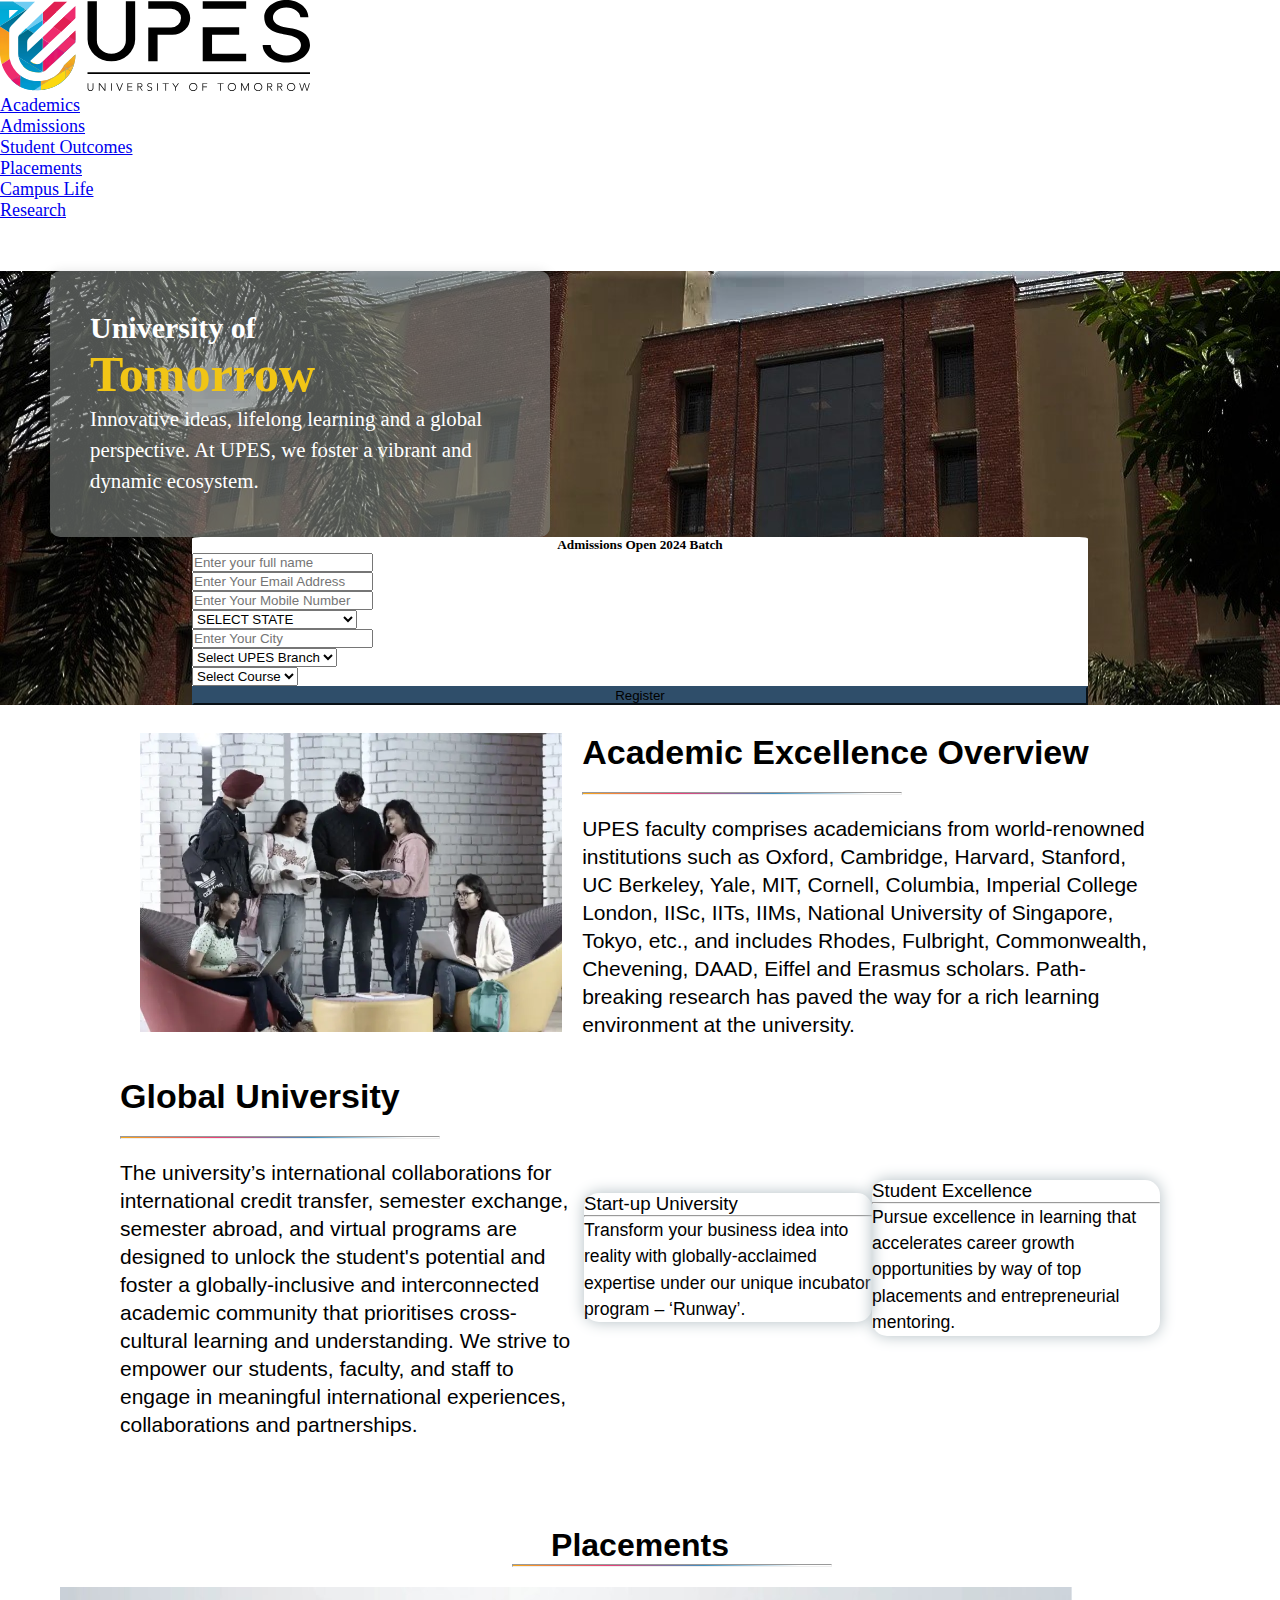
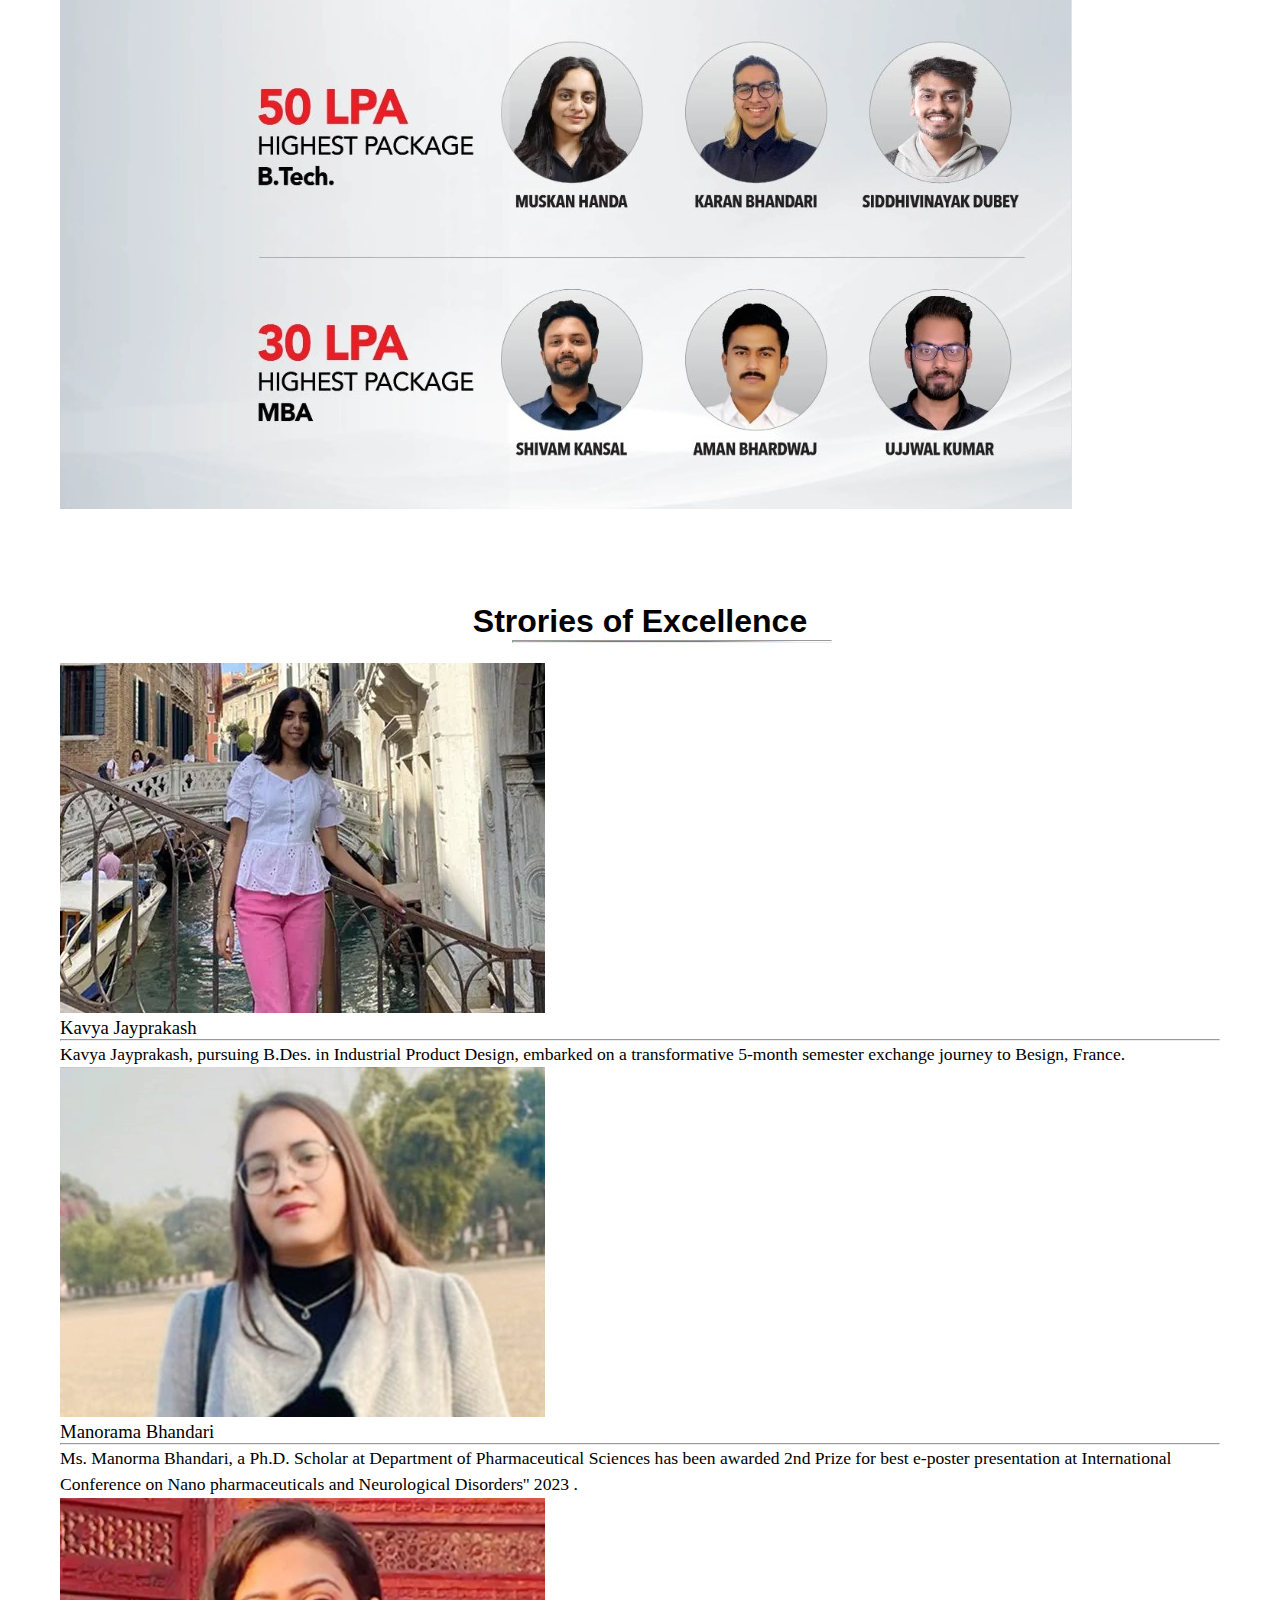
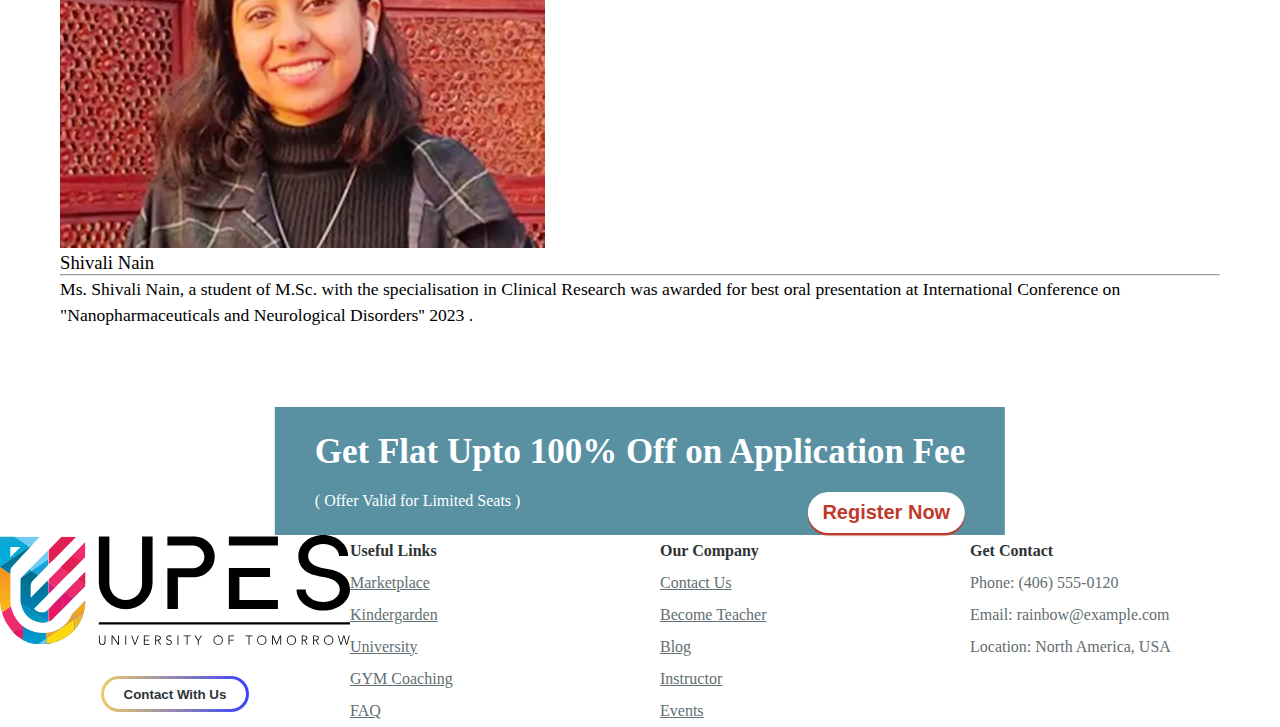
==== index.html @ 7826e1ae "complete" ====
<!doctype html>
<html lang="en">

<head>
  <meta charset="utf-8">
  <meta name="viewport" content="width=device-width, initial-scale=1">
  <title>UPES Dehradun: Ranked #1 in Academic Reputation in India</title>
  <link rel="stylesheet" href="stylesheet.css">
  <link href="https://cdn.jsdelivr.net/npm/bootstrap@5.3.2/dist/css/bootstrap.min.css" rel="stylesheet" integrity="sha384-T3c6CoIi6uLrA9TneNEoa7RxnatzjcDSCmG1MXxSR1GAsXEV/Dwwykc2MPK8M2HN" crossorigin="anonymous">
</head>

<body>
  <header>
    <nav class="navbar bg-body-tertiary">
      <div class="container-fluid">
        <a class="navbar-brand" href="#">
          <img src="images/UPES-logo.svg" alt="Logo" width="310" height="91" class="d-inline-block align-text-top">
        </a>
        <div class="main-nav justify-content-end">
          <ul class="nav justify-content-end mb-2 mb-lg-0">
            
              <li class="nav-item">
                  <a class="nav-link" target="" href="route:<nolink>">Academics</a>
              </li>

              <li class="nav-item ">
                <a class="nav-link" target="" href="/admissions">Admissions</a>
                
            </li>
          
            <li class="nav-item ">
                <a class="nav-link" target="" href="/student-outcomes">Student Outcomes</a>
                
            </li>
          
            <li class="nav-item ">
                <a class="nav-link" target="" href="/placements">Placements</a>
                
            </li>
          
            <li class="nav-item ">
                <a class="nav-link" target="" href="/campus-life">Campus Life</a>
                
            </li>
          
            <li class="nav-item ">
                <a class="nav-link" target="_blank" href="https://research.upes.ac.in/">Research</a>
                
            </li>
      </div>
    </nav>
  </header>
  <section class="section-1" >
    <div class="container-fluid" style="height: 100%;">
      <div class="row" style="height: 100%;">       
          <div class="col-7" style="height: 100%;">
              <div class="banner_info_wrapper">
                  <div class="banner_info">
                <h2>University of </h2>
                <h1>Tomorrow</h1>
                <div class="inner-text">
                    <p>Innovative ideas, lifelong learning and a global perspective.
                      At UPES, we foster a vibrant and dynamic ecosystem.</p>
                </div>
            </div>
        </div>
    </div>
    <div class="col-5">
      <div class="addmission-form p-2 my-5" style="background-color: white; width: 70%; margin: auto; height: 85%; border-radius: 1%;">
          <div>
              <h5 style="text-align: center; font-weight:600; color:#000">Admissions Open 2024 Batch</h5>
          </div>

          <div class="content__wrapper">
          <form action="" method="post" class="bg-white" id="registration">
            <div class="form-group my-3">
        
            <input type="text" class="form-control" id="name" name="name" placeholder="Enter your full name">
        
            </div>
          <div class="form-group my-3">
        
            <input type="email" class="form-control" id="emailAddr" name="email" placeholder="Enter Your Email Address">
          </div>
          <div class="form-group my-3">
        
            <input type="text" class="form-control" name="mobile" id="mobile" placeholder="Enter Your Mobile Number" maxlength="10">
          </div>
          <div class="form-group my-3" id="selection">
        
                <select class="form-control form-input form-field favouriteFive" id="listBox" name="state" value="" onchange="selct_district(this.value)" required=""><option value="SELECT STATE">SELECT STATE</option><option value="Andhra Pradesh">Andhra Pradesh</option><option value="Arunachal Pradesh">Arunachal Pradesh</option><option value="Assam">Assam</option><option value="Bihar">Bihar</option><option value="Chhattisgarh">Chhattisgarh</option><option value="Dadra and Nagar Haveli">Dadra and Nagar Haveli</option><option value="Daman and Diu">Daman and Diu</option><option value="Delhi">Delhi</option><option value="Goa">Goa</option><option value="Gujarat">Gujarat</option><option value="Haryana">Haryana</option><option value="Himachal Pradesh">Himachal Pradesh</option><option value="Jammu and Kashmir">Jammu and Kashmir</option><option value="Jharkhand">Jharkhand</option><option value="Karnataka">Karnataka</option><option value="Kerala">Kerala</option><option value="Madhya Pradesh">Madhya Pradesh</option><option value="Maharashtra">Maharashtra</option><option value="Manipur">Manipur</option><option value="Meghalaya">Meghalaya</option><option value="Mizoram">Mizoram</option><option value="Nagaland">Nagaland</option><option value="Orissa">Orissa</option><option value="Puducherry">Puducherry</option><option value="Punjab">Punjab</option><option value="Rajasthan">Rajasthan</option><option value="Sikkim">Sikkim</option><option value="Tamil Nadu">Tamil Nadu</option><option value="Telangana">Telangana</option><option value="Tripura">Tripura</option><option value="Uttar Pradesh">Uttar Pradesh</option><option value="Uttarakhand">Uttarakhand</option><option value="West Bengal">West Bengal</option></select>
                </div>
        
                <div class="form-group">

                  <input type="text" class="form-control" id="city" name="city" placeholder="Enter Your City">
    
                </div>
        
                    <div class="form-group my-3">
                             <select class="form-control" name="course" id="collegeName">
                                     <option value="">Select UPES Branch</option>
                                     <option value="SBIIM">Bidholi</option>
                                     <option value="IIMS">Kandoli</option>
                            </select>
                    </div>
        
          <div class="form-group my-3">
               <select class="form-control" name="course" id="coursename">
                   <option value="">Select Course</option>
                   <option value="MBA">MBA</option>
              </select>
              <input type="hidden" placeholder="Enter username" id="status" name="status" value="aplication not submited" required="">
          </div>
          <button type="submit" name="submit" class="btn btn-primary" style="
            width: 100%;background-color: #2F4E6A; border-color:#2F4E6A;">Register</button>
        </form>
        </div>
      </div>
  </section>

  <br>

  <section>
    <div class="about-sai">
      <div class="about-sai-col-1">
        <div><img src="images/campus-gallery-4.1.png" class = "fancyimg" alt="welcome-img"></div>
      </div>
      <div class="about-sai-col-2">
        <div>Academic Excellence Overview</div>
        <hr>
        <div class="inner-text">
          <p>UPES faculty comprises academicians from world-renowned institutions such as Oxford, Cambridge, Harvard, Stanford, UC Berkeley, Yale, MIT, Cornell, Columbia, Imperial College London, IISc, IITs, IIMs, National University of Singapore, Tokyo, etc., and includes Rhodes, Fulbright, Commonwealth, Chevening, DAAD, Eiffel and Erasmus scholars. Path-breaking research has paved the way for a rich learning environment at the university.
          </p>
        </div>
      </div>
    </div>
  </section>

  <br>

  <section>
    <div class="course-offered">
      <div class="about-sai-col-2"> 
        <div >Global University</div>
        <hr>
        <div class="inner-text">
          <p>The university’s international collaborations for international credit transfer, semester exchange, semester abroad, and virtual programs are designed to unlock the student's potential and foster a globally-inclusive and interconnected academic community that prioritises cross-cultural learning and understanding. We strive to empower our students, faculty, and staff to engage in meaningful international experiences, collaborations and partnerships.
          </p>
        </div>
      </div>
      <div class="course-offered-col-2">
        <div class="card text-bg-light p-3 " style="width: 18rem;">
          <div class="card-body">
            <h3 class="card-title">Start-up University</h3>
            <h6 class="card-subtitle mb-2 text-body-secondary"><hr></h6>
            <p class="card-text">Transform your business idea into reality with globally-acclaimed expertise under our unique incubator program – ‘Runway’.</p>
            <a href="#" class="card-link"></a>
            <a href="#" class="card-link"></a>
          </div>
        </div>
      </div>
      <div class="course-offered-col-2">
      <div class="card text-bg-light p-3 " style="width: 18rem;">
        <div class="card-body">
          <h3 class="card-title">Student Excellence</h3>
          <h6 class="card-subtitle mb-2 text-body-secondary"><hr></h6>
          <p class="card-text">Pursue excellence in learning that accelerates career growth opportunities by way of top placements and entrepreneurial mentoring. </p>
          <a href="#" class="card-link"></a>
          <a href="#" class="card-link"></a>
        </div>
      </div>
    </div>
      </div>
    </div>
  </section>

  <br>

  <section class="bg-light">
    <div class="placement">
      <div class="placement__title">
        <p>Placements</p>
        <hr>
      </div> 
      <div class="container text-center">
        <div class="pb-5">
          <img src="images/recruiters.jpg" class="img-fluid border" alt="Recruiters" />
        </div>
      </div>
  </section>

  <section>
    <div class="placement">
      <div class="placement__title">
        <p>Strories of Excellence</p>
        <hr>
      </div>  
      <div class="row row-cols-1 row-cols-md-3 g-4">
        <div class="col">
          <div class="card h-100">
            <img src="images/kavya-jay-prakash-student.webp" class="card-img-top" alt="...">
            <div class="card-body">
              <h3 class="card-title">Kavya Jayprakash</h3>
              <h6 class="card-subtitle mb-2 text-body-secondary"><hr></h6>
              <p class="card-text">Kavya Jayprakash, pursuing B.Des. in Industrial Product Design, embarked on a transformative 5-month semester exchange journey to Besign, France.</p>
            </div>
          </div>
        </div>
        <div class="col">
          <div class="card h-100">
            <img src="images/manorama.webp" class="card-img-top" alt="...">
            <div class="card-body">
              <h3 class="card-title">Manorama Bhandari</h3>
              <h6 class="card-subtitle mb-2 text-body-secondary"><hr></h6>
              <p class="card-text">Ms. Manorma Bhandari, a Ph.D. Scholar at Department of Pharmaceutical Sciences  has been awarded 2nd Prize for best e-poster presentation at International Conference on Nano pharmaceuticals and Neurological Disorders'' 2023  .</p>
            </div>
          </div>
        </div>
        <div class="col">
          <div class="card h-100">
            <img src="images/shivani.webp" class="card-img-top" alt="...">
            <div class="card-body">
              <h3 class="card-title">Shivali Nain</h3>
              <h6 class="card-subtitle mb-2 text-body-secondary"><hr></h6>
              <p class="card-text">Ms. Shivali Nain, a student of M.Sc. with the specialisation in Clinical Research  was awarded for best oral presentation at International Conference on "Nanopharmaceuticals and Neurological Disorders'' 2023 .</p>
            </div>
          </div>
        </div>
      </div>
    </div>
  </section>


  
  <br>

<!-- footer -->
<section class="bg-light">
  <div class="flat-off">
    <div>Get Flat Upto 100% Off on Application Fee</div>
    <div><span class="conditional-hide">( Offer Valid for Limited Seats )</span> <button data-bs-toggle="modal" data-bs-target="#registerModal">Register Now</button> </div>
  </div>
</section>
<footer >
  <div class="footer_link_container">
  	<ul>
  		<li> <a href="#"> <img src="images/UPES-logo.svg" alt="sai-logo"> </a> </li>
			<li> <button><a href="#"></a>Contact With Us <span><i class="fa-solid fa-arrow-right-long"></i></span> </button> </li>
  	</ul>
		<ul>
			<li> <span>Useful Links</span> </li>
			<li> <a href="#">Marketplace</a> </li>
			<li> <a href="#">Kindergarden</a> </li>
			<li> <a href="#">University</a> </li>
			<li> <a href="#">GYM Coaching</a> </li>
			<li> <a href="#">FAQ</a> </li>
		</ul>
		<ul>
			<li> <span>Our Company</span> </li>
			<li> <a href="#">Contact Us</a> </li>
			<li> <a href="#">Become Teacher</a> </li>
			<li> <a href="#">Blog</a> </li>
			<li> <a href="#">Instructor</a> </li>
			<li> <a href="#">Events</a> </li>
		</ul>
		<ul>
			<li> <span>Get Contact</span> </li>
			<li> Phone: (406) 555-0120 </li>
			<li> Email: rainbow@example.com </li>
			<li> Location: North America, USA </li>
			<li>
				<a href="#"><i class="fa-brands fa-facebook-f"></i></a>
				<a href="#"><i class="fa-brands fa-twitter"></i></a>
				<a href="#"><i class="fa-brands fa-instagram"></i></a>
				<a href="#"><i class="fa-brands fa-linkedin-in"></i></a>
			</li>
		</ul>
  </div>
</footer>

  <script src="https://cdn.jsdelivr.net/npm/bootstrap@5.3.2/dist/js/bootstrap.bundle.min.js" integrity="sha384-C6RzsynM9kWDrMNeT87bh95OGNyZPhcTNXj1NW7RuBCsyN/o0jlpcV8Qyq46cDfL" crossorigin="anonymous"></script>
</body>

</html>
---- stylesheet.css ----
*{
 margin: 0;
 padding: 0;
 box-sizing: border-box;
}

.nav-item {
 font-size: large;
}


.section-1 {
  background-image: url("images/banner-header.jpg");
}

.banner_info_wrapper{
 background: rgb(132, 137, 134,0.6);
 box-shadow: 0px 0px 12px rgba(0, 0, 0, .1);
 border-radius: 10px;
 max-width: 500px;
 color: #fff;
 padding: 40px 40px;
 box-sizing: border-box;
 margin-top: 50px ;
 margin-left: 50px ;
 
}


.banner_info>h2:nth-of-type(1){
 color: white;
 font-size: 30px;
 font-weight: 600;
}

.banner_info>h1:nth-of-type(1){
 color: rgb(241, 197, 22);
 font-size: 50px;
 font-weight: 800;
}

.inner-text {
  font-style: normal;
  font-size: 1.3rem;
  line-height: 1.5;
  font-weight: 400;
}

.card-text {
  font-style: normal;
  font-size: 1.1rem;
  line-height: 1.5;
  font-weight: 400;
}

.card-title{
  font-weight: 500;
}

.news {
 font-size: 21px;
 font-weight: 500;
 line-height: 28px;
}


/* about-sai */

.about-sai{
 font-family: 'Montserrat', sans-serif;
 color: #000;
 display: flex;
 padding: 10px 120px 10px 90px;
 justify-content: space-between;
}

.about-sai-col-1{
 margin-left: 50px;
 width: 450px;
 padding-right: 20px;
}

.about-sai-col-1 img{
 width: 100%;
}

.about-sai-col-2{
 width: 55%;
 /* padding-top: 30px; */
}

.about-sai-col-2>div:nth-of-type(1){
 font-size: 34px;
 font-weight: 800;
 margin-bottom: 10px;
}

.about-sai-col-2 hr{
 margin: 20px 0;
 bottom: 0px;
 width: 20rem;
 height: 3px;
 background: #f9a91a;
 background: linear-gradient(90deg, #f9a91a 0%, #eb417a 30%, #3f91c1 60%, #fff 90%);
}


.about-sai-col-2>div:nth-of-type(2){
 font-size: 21px;
 font-weight: 500;
 line-height: 28px;
}


/* course-offered */
.course-offered{
 font-family: 'Montserrat', sans-serif;
 color: #000;
 display: flex;
 padding: 10px 120px;
 justify-content: space-between;
 align-items: center;
}

.course-offered-col-1{
 width: 523px;
 text-align: center;
}

.course-offered-col-1>div:nth-of-type(1){
 font-size: 25px;
 font-weight: 700;
 line-height: 35px;
 margin-bottom: 20px;
}

.course-offered-col-1 button{
 padding: 12px 20px;
 background-color: #5990a2;
 border-style: none;
 color: #fff;
 border-radius: 25px;
 font-size: 22px;
 font-weight: 600;
}

.course-offered-col-2{
 display: flex;
 justify-content: space-between;
}

.course-offered-col-2>div{
 width: 300px;
 box-shadow: 0 0 15px #b2bec3;
 border-radius: 15px;
}


/* placement__title */

.placement{
 margin: 30px;
 padding: 30px;
}

.placement__title{
 font-family: 'Montserrat', sans-serif;
 text-align: center;
 font-size: 32px;
 font-weight: 700;
 margin-bottom: 20px;
 color: #000;
}

.placement__title hr {
 /* margin-bottom: 20px; */
 margin: 0px 39%;
 bottom: 0px;
 width: 20rem;
 height: 3px;
 background: #f9a91a;
 background: linear-gradient(90deg, #f9a91a 0%, #eb417a 30%, #3f91c1 60%, #fff 90%);
}


/* ----------footer---------------- */

/* ----------footer---------------- */

.footer{
  margin-top: 90px;
  padding: 0 150px 0 70px;
  font-family: 'Montserrat', sans-serif;
}

.footer_link_container{
  display: grid;
  grid-template-columns: repeat(4, 1fr)
}

.footer_link_container ul:nth-of-type(1){
  text-align: center;
}



.footer_link_container ul{
  list-style: none;
  line-height: 32px
}

.footer_link_container ul img{
  width: 350px;
  margin-bottom: 20px;
}

.footer_link_container ul button{
  background: linear-gradient(white, white) padding-box,
             linear-gradient(to right, #eccc68, #3742fa) border-box;
 border-radius: 50em;
 border: 3px solid transparent;
  font-weight: 600;
   color: #2d3436;
   padding: 6px 20px;
   background-color: #fff;
}

.footer_link_container ul span{
  font-size: 16px;
  font-weight: 600;
  color: #2d3436;
}

.footer_link_container ul li{
   color: #636e72;
}

.footer_link_container ul a{
  color: #636e72;
}

.footer_link_container ul .fa-brands{
  margin-right: 20px;
  font-size: 20px;
}

.flat-off {
  position: relative;
  left: 50%;
  transform: translateX(-50%);
  background: #5990A2;
  color: #fff;
  padding: 25px 40px;
  width: max-content;
}

.flat-off>div:nth-of-type(1) {
  font-size: 35px;
  font-weight: 600;
  margin-bottom: 20px;
}

.flat-off>div:nth-of-type(2) button {
  float: right;
  background: #fff;
  border-radius: 40px;
  border-style: none;
  color: #c0392b;
  font-size: 20px;
  font-weight: 700;
  padding: 9px 15px;
  box-shadow: 0 2.5px 1px #c0392b;
}
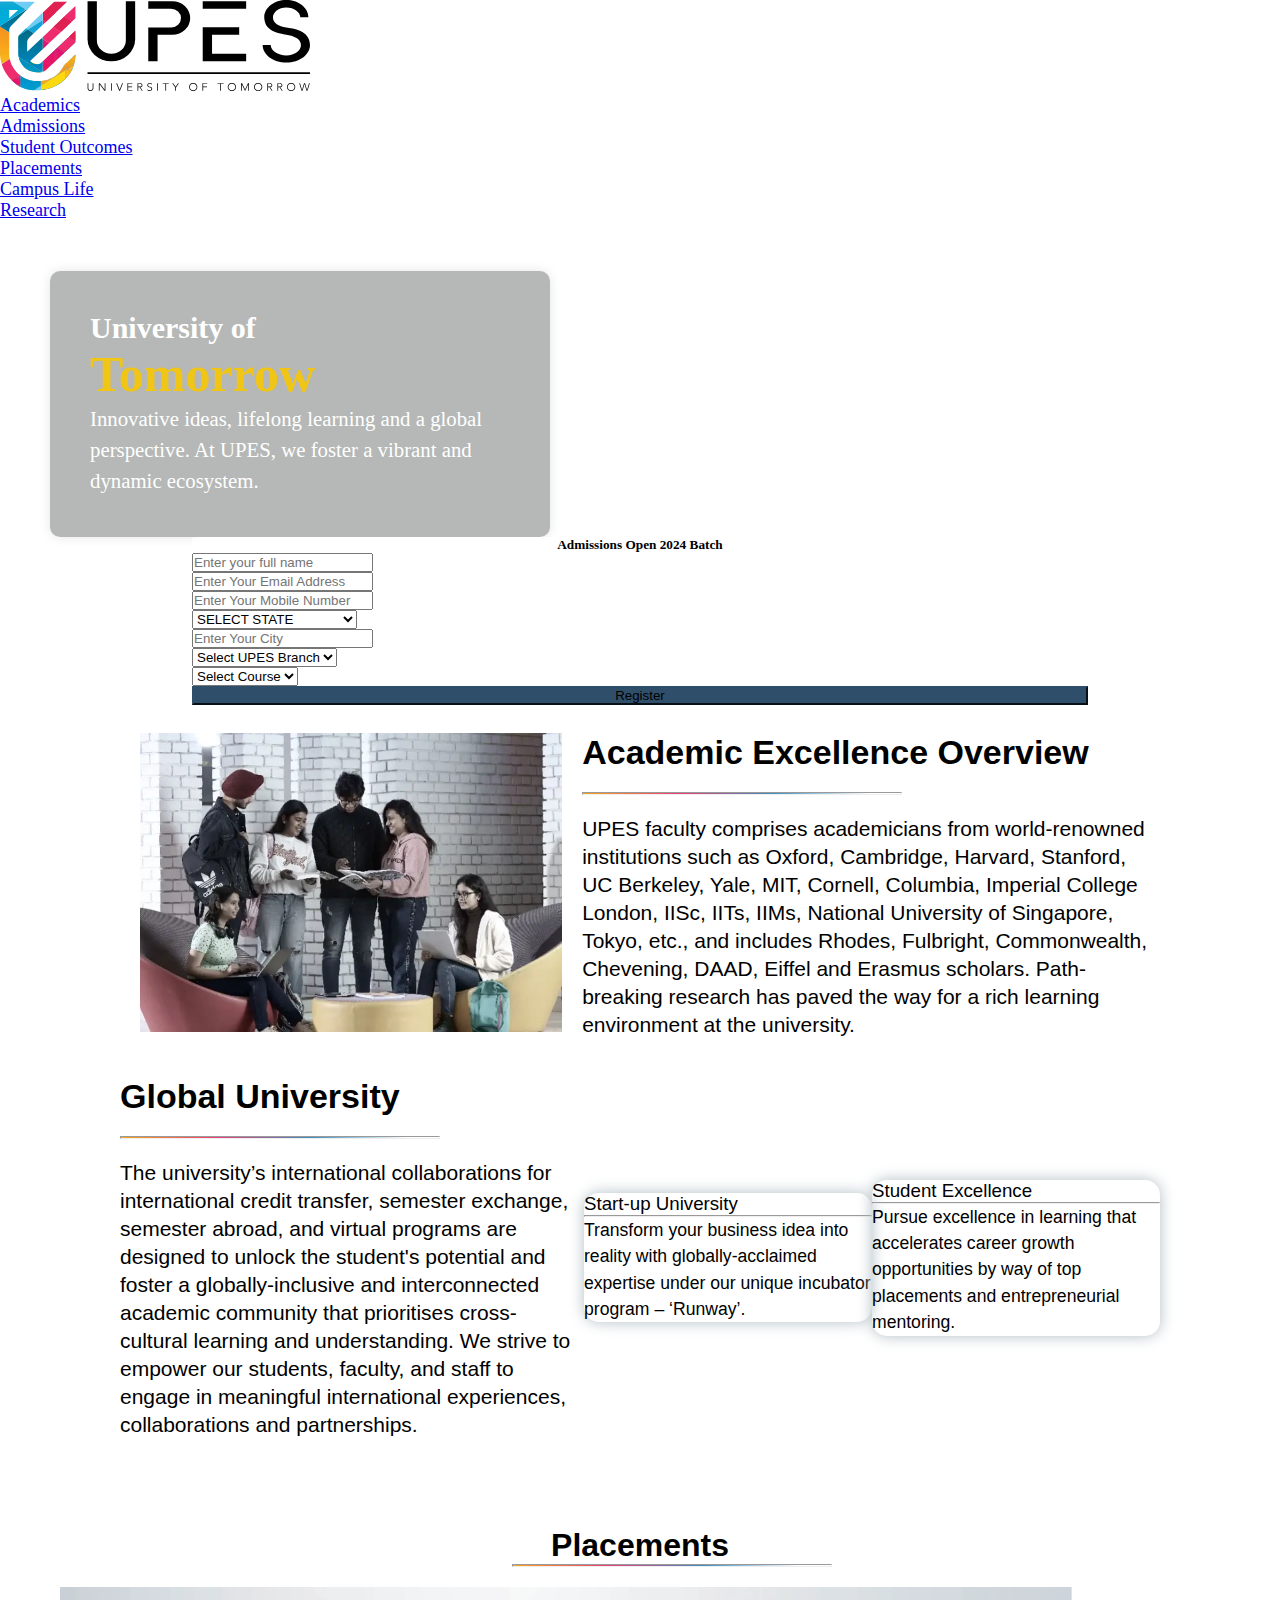
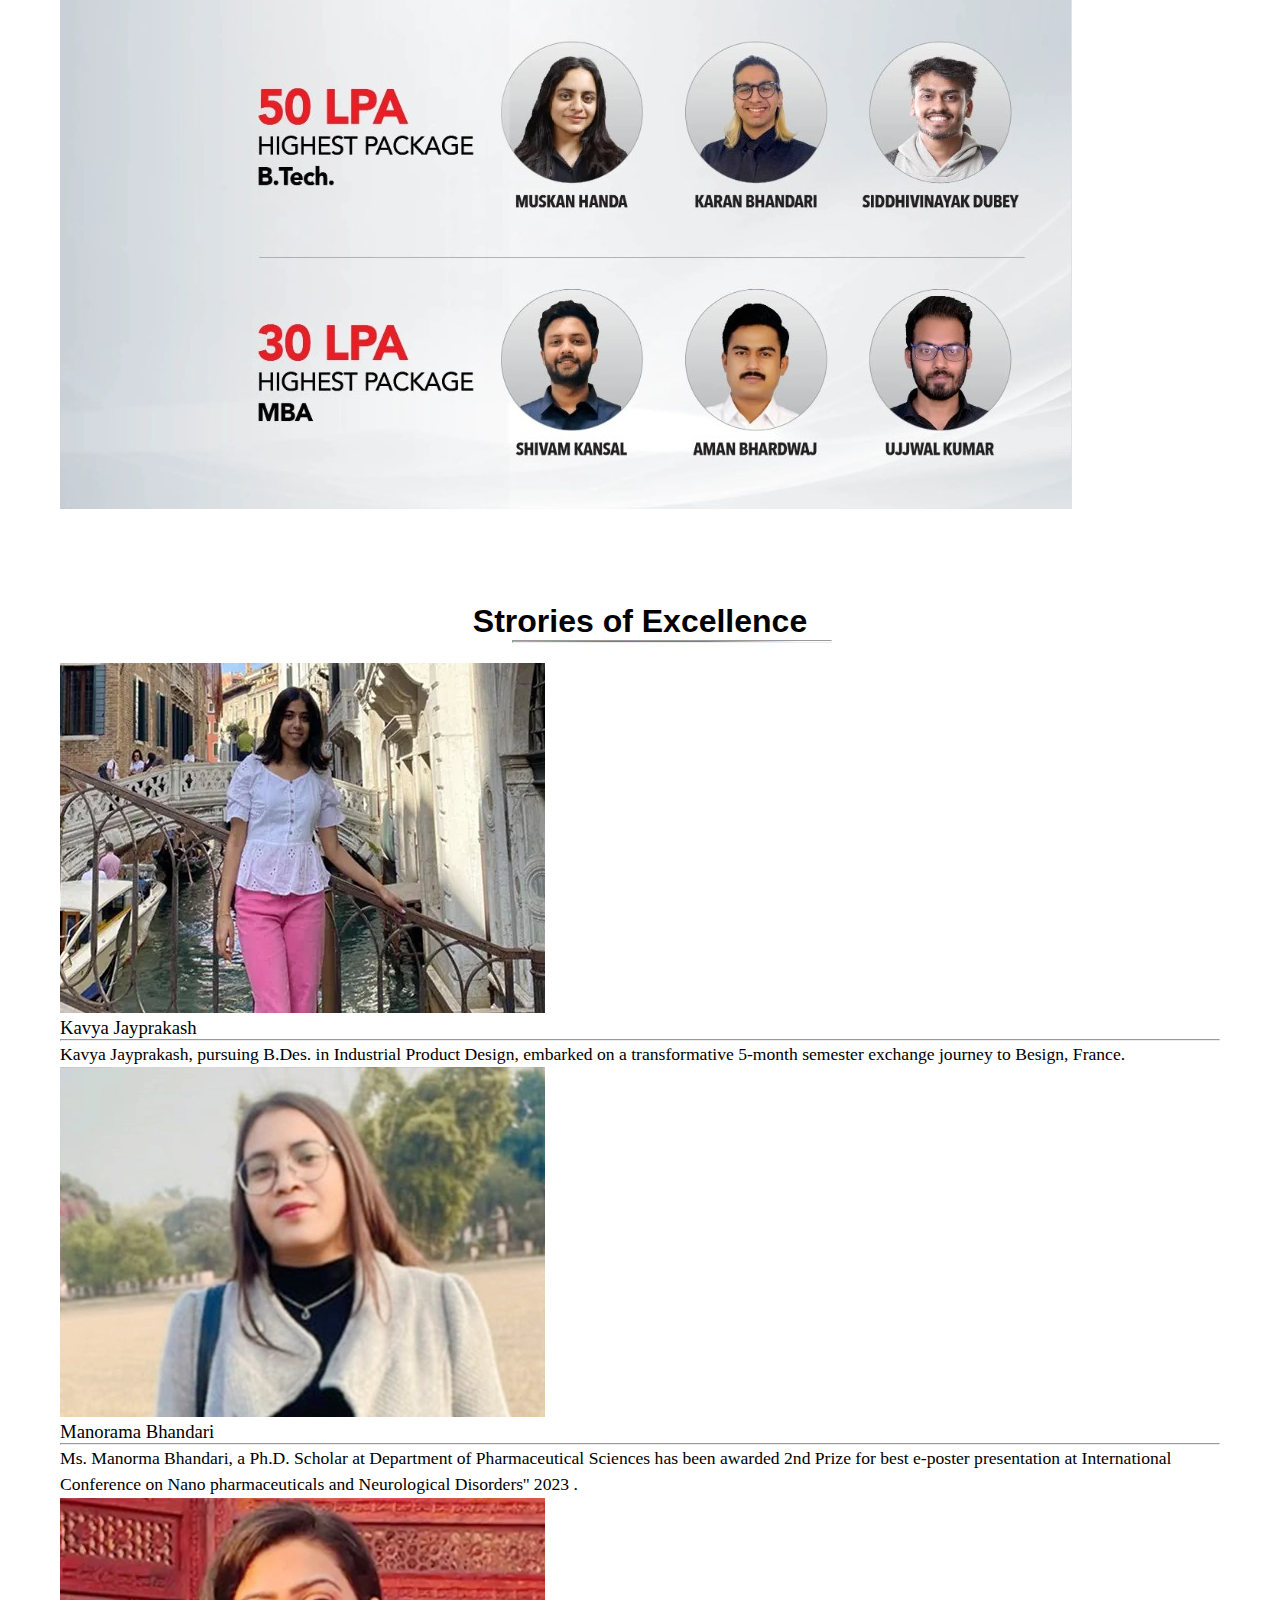
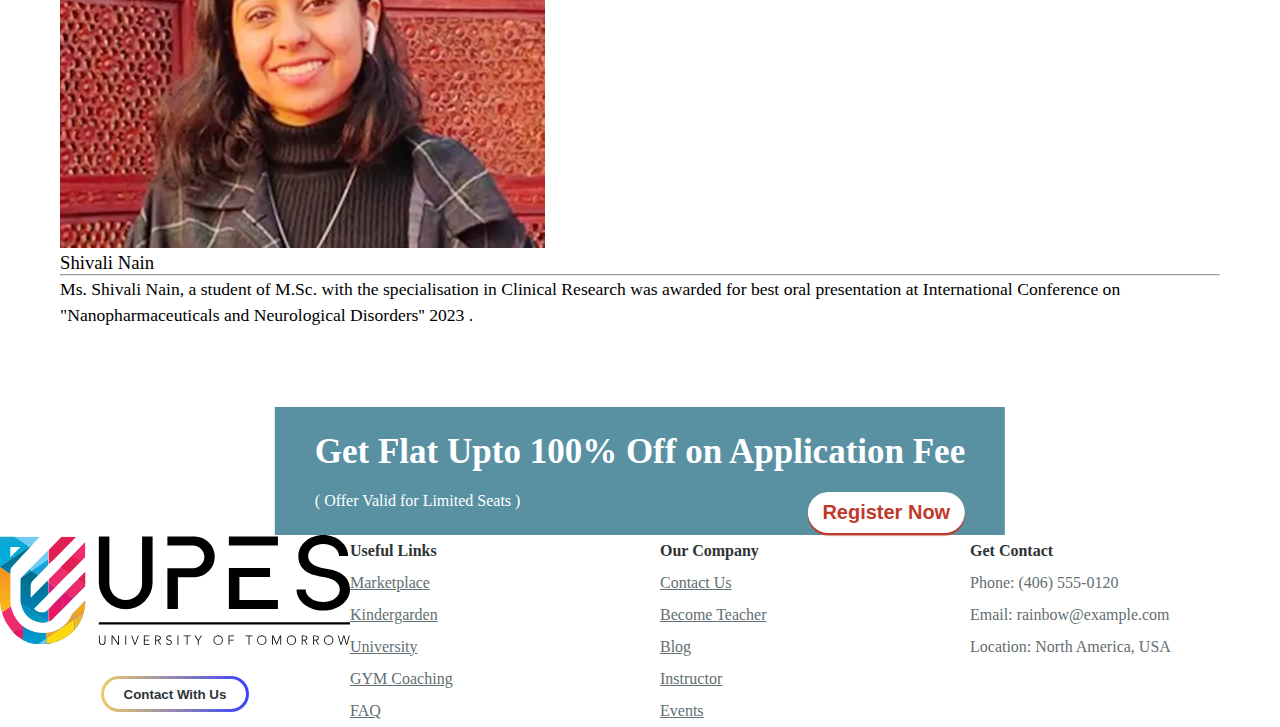
==== commit 12e055de: "add application and thankyou page" ====
--- a/index.html
+++ b/index.html
@@ -5,7 +5,7 @@
   <meta charset="utf-8">
   <meta name="viewport" content="width=device-width, initial-scale=1">
   <title>UPES Dehradun: Ranked #1 in Academic Reputation in India</title>
-  <link rel="stylesheet" href="stylesheet.css">
+  <link rel="stylesheet" href="stylesheets/indexstylesheet.css">
   <link href="https://cdn.jsdelivr.net/npm/bootstrap@5.3.2/dist/css/bootstrap.min.css" rel="stylesheet" integrity="sha384-T3c6CoIi6uLrA9TneNEoa7RxnatzjcDSCmG1MXxSR1GAsXEV/Dwwykc2MPK8M2HN" crossorigin="anonymous">
 </head>
 
--- a/stylesheets/indexstylesheet.css
+++ b/stylesheets/indexstylesheet.css
@@ -0,0 +1,273 @@
+*{
+ margin: 0;
+ padding: 0;
+ box-sizing: border-box;
+}
+
+.nav-item {
+ font-size: large;
+}
+
+
+.section-1 {
+  background-image: url("images/banner-header.jpg");
+}
+
+.banner_info_wrapper{
+ background: rgb(132, 137, 134,0.6);
+ box-shadow: 0px 0px 12px rgba(0, 0, 0, .1);
+ border-radius: 10px;
+ max-width: 500px;
+ color: #fff;
+ padding: 40px 40px;
+ box-sizing: border-box;
+ margin-top: 50px ;
+ margin-left: 50px ;
+ 
+}
+
+
+.banner_info>h2:nth-of-type(1){
+ color: white;
+ font-size: 30px;
+ font-weight: 600;
+}
+
+.banner_info>h1:nth-of-type(1){
+ color: rgb(241, 197, 22);
+ font-size: 50px;
+ font-weight: 800;
+}
+
+.inner-text {
+  font-style: normal;
+  font-size: 1.3rem;
+  line-height: 1.5;
+  font-weight: 400;
+}
+
+.card-text {
+  font-style: normal;
+  font-size: 1.1rem;
+  line-height: 1.5;
+  font-weight: 400;
+}
+
+.card-title{
+  font-weight: 500;
+}
+
+.news {
+ font-size: 21px;
+ font-weight: 500;
+ line-height: 28px;
+}
+
+
+/* about-sai */
+
+.about-sai{
+ font-family: 'Montserrat', sans-serif;
+ color: #000;
+ display: flex;
+ padding: 10px 120px 10px 90px;
+ justify-content: space-between;
+}
+
+.about-sai-col-1{
+ margin-left: 50px;
+ width: 450px;
+ padding-right: 20px;
+}
+
+.about-sai-col-1 img{
+ width: 100%;
+}
+
+.about-sai-col-2{
+ width: 55%;
+ /* padding-top: 30px; */
+}
+
+.about-sai-col-2>div:nth-of-type(1){
+ font-size: 34px;
+ font-weight: 800;
+ margin-bottom: 10px;
+}
+
+.about-sai-col-2 hr{
+ margin: 20px 0;
+ bottom: 0px;
+ width: 20rem;
+ height: 3px;
+ background: #f9a91a;
+ background: linear-gradient(90deg, #f9a91a 0%, #eb417a 30%, #3f91c1 60%, #fff 90%);
+}
+
+
+.about-sai-col-2>div:nth-of-type(2){
+ font-size: 21px;
+ font-weight: 500;
+ line-height: 28px;
+}
+
+
+/* course-offered */
+.course-offered{
+ font-family: 'Montserrat', sans-serif;
+ color: #000;
+ display: flex;
+ padding: 10px 120px;
+ justify-content: space-between;
+ align-items: center;
+}
+
+.course-offered-col-1{
+ width: 523px;
+ text-align: center;
+}
+
+.course-offered-col-1>div:nth-of-type(1){
+ font-size: 25px;
+ font-weight: 700;
+ line-height: 35px;
+ margin-bottom: 20px;
+}
+
+.course-offered-col-1 button{
+ padding: 12px 20px;
+ background-color: #5990a2;
+ border-style: none;
+ color: #fff;
+ border-radius: 25px;
+ font-size: 22px;
+ font-weight: 600;
+}
+
+.course-offered-col-2{
+ display: flex;
+ justify-content: space-between;
+}
+
+.course-offered-col-2>div{
+ width: 300px;
+ box-shadow: 0 0 15px #b2bec3;
+ border-radius: 15px;
+}
+
+
+/* placement__title */
+
+.placement{
+ margin: 30px;
+ padding: 30px;
+}
+
+.placement__title{
+ font-family: 'Montserrat', sans-serif;
+ text-align: center;
+ font-size: 32px;
+ font-weight: 700;
+ margin-bottom: 20px;
+ color: #000;
+}
+
+.placement__title hr {
+ /* margin-bottom: 20px; */
+ margin: 0px 39%;
+ bottom: 0px;
+ width: 20rem;
+ height: 3px;
+ background: #f9a91a;
+ background: linear-gradient(90deg, #f9a91a 0%, #eb417a 30%, #3f91c1 60%, #fff 90%);
+}
+
+
+/* ----------footer---------------- */
+
+/* ----------footer---------------- */
+
+.footer{
+  margin-top: 90px;
+  padding: 0 150px 0 70px;
+  font-family: 'Montserrat', sans-serif;
+}
+
+.footer_link_container{
+  display: grid;
+  grid-template-columns: repeat(4, 1fr)
+}
+
+.footer_link_container ul:nth-of-type(1){
+  text-align: center;
+}
+
+
+
+.footer_link_container ul{
+  list-style: none;
+  line-height: 32px
+}
+
+.footer_link_container ul img{
+  width: 350px;
+  margin-bottom: 20px;
+}
+
+.footer_link_container ul button{
+  background: linear-gradient(white, white) padding-box,
+             linear-gradient(to right, #eccc68, #3742fa) border-box;
+ border-radius: 50em;
+ border: 3px solid transparent;
+  font-weight: 600;
+   color: #2d3436;
+   padding: 6px 20px;
+   background-color: #fff;
+}
+
+.footer_link_container ul span{
+  font-size: 16px;
+  font-weight: 600;
+  color: #2d3436;
+}
+
+.footer_link_container ul li{
+   color: #636e72;
+}
+
+.footer_link_container ul a{
+  color: #636e72;
+}
+
+.footer_link_container ul .fa-brands{
+  margin-right: 20px;
+  font-size: 20px;
+}
+
+.flat-off {
+  position: relative;
+  left: 50%;
+  transform: translateX(-50%);
+  background: #5990A2;
+  color: #fff;
+  padding: 25px 40px;
+  width: max-content;
+}
+
+.flat-off>div:nth-of-type(1) {
+  font-size: 35px;
+  font-weight: 600;
+  margin-bottom: 20px;
+}
+
+.flat-off>div:nth-of-type(2) button {
+  float: right;
+  background: #fff;
+  border-radius: 40px;
+  border-style: none;
+  color: #c0392b;
+  font-size: 20px;
+  font-weight: 700;
+  padding: 9px 15px;
+  box-shadow: 0 2.5px 1px #c0392b;
+}
